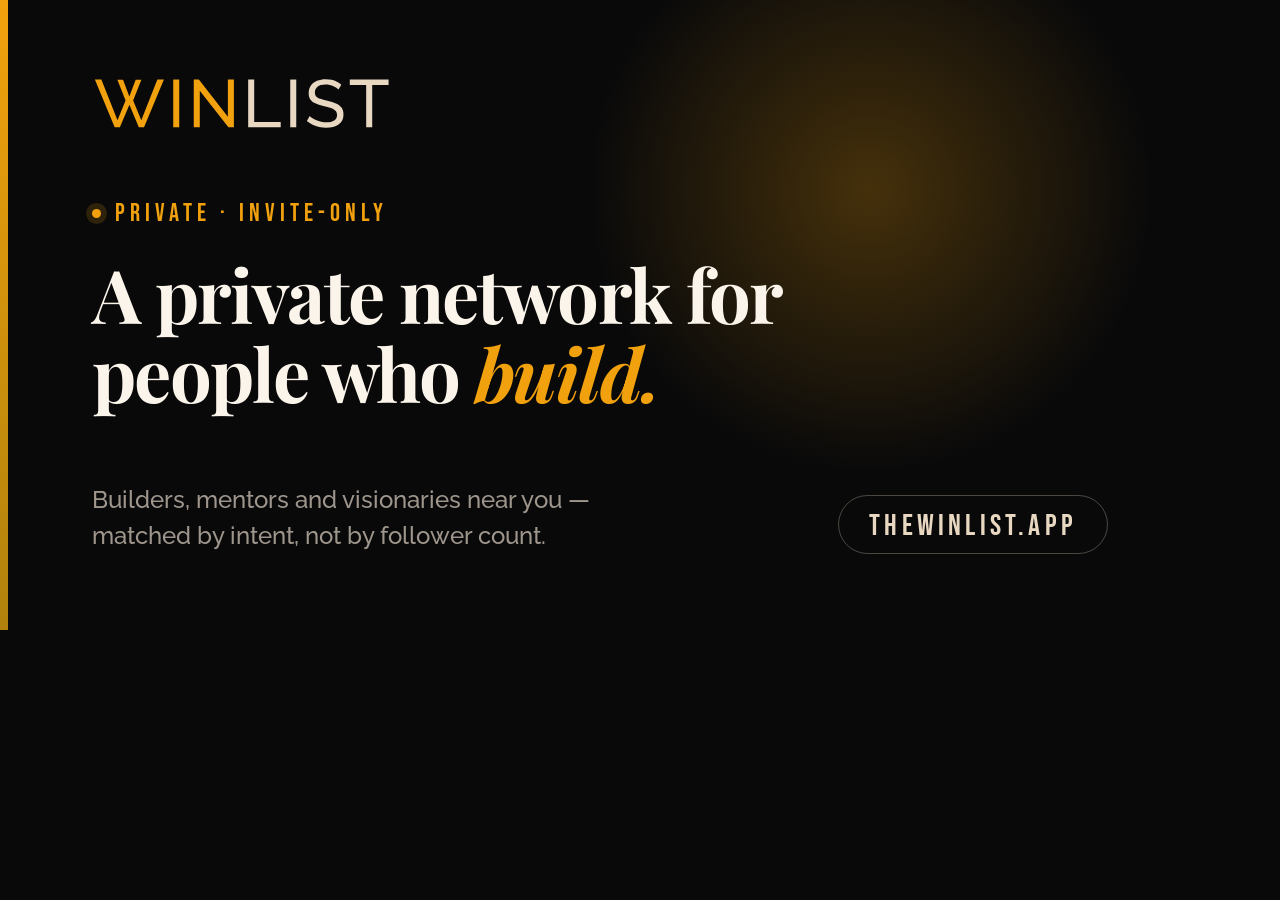
==== assets/og.source.html @ e1cf9b22 "Rebuild as WINLIST interest-list site Replaces the 2024 "WIN — motivation app" landing page with a s" ====
<!DOCTYPE html>
<html>
<head>
<meta charset="utf-8">
<link rel="preconnect" href="https://fonts.googleapis.com">
<link rel="preconnect" href="https://fonts.gstatic.com" crossorigin>
<link rel="stylesheet" href="https://fonts.googleapis.com/css2?family=Bebas+Neue&family=Playfair+Display:ital,wght@0,700;1,700&family=Raleway:wght@500;600;700&display=swap">
<style>
  *{margin:0;padding:0;box-sizing:border-box}
  html,body{width:1200px;height:630px;overflow:hidden}
  body{
    background:#09090A;
    font-family:"Raleway",sans-serif;
    color:#E8D7C1;
    position:relative;
  }
  .glow{
    position:absolute;top:-260px;right:-120px;width:900px;height:900px;
    background:radial-gradient(45% 45% at 50% 50%,rgba(241,161,13,.26),rgba(241,161,13,0) 70%);
  }
  .edge{position:absolute;left:0;top:0;bottom:0;width:8px;background:linear-gradient(180deg,#F1A10D,#B0820C)}
  .inner{position:relative;height:100%;padding:76px 92px;display:flex;flex-direction:column;justify-content:space-between}
  .wm{width:300px;height:auto}
  h1{
    font-family:"Playfair Display",Georgia,serif;
    font-size:74px;line-height:1.06;letter-spacing:-.022em;
    color:#FBF4EA;max-width:19ch;
  }
  h1 em{font-style:italic;color:#F1A10D}
  .eyebrow{
    font-family:"Bebas Neue",sans-serif;font-size:25px;letter-spacing:.2em;
    color:#F1A10D;display:flex;align-items:center;gap:14px;margin-bottom:26px;
  }
  .eyebrow span{width:9px;height:9px;border-radius:50%;background:#F1A10D;box-shadow:0 0 0 6px rgba(241,161,13,.16)}
  .foot{display:flex;align-items:flex-end;justify-content:space-between;gap:40px}
  .sub{font-size:24px;font-weight:500;color:#9E968C;max-width:40ch;line-height:1.5}
  .url{
    font-family:"Bebas Neue",sans-serif;font-size:30px;letter-spacing:.14em;color:#E8D7C1;
    border:1.5px solid rgba(232,215,193,.3);border-radius:999px;padding:12px 30px 9px;white-space:nowrap;
  }
</style>
</head>
<body>
  <div class="glow"></div>
  <div class="edge"></div>
  <div class="inner">
    <img class="wm" src="wordmark.svg" alt="">

    <div>
      <p class="eyebrow"><span></span>PRIVATE · INVITE-ONLY</p>
      <h1>A private network for people who <em>build.</em></h1>
    </div>

    <div class="foot">
      <p class="sub">Builders, mentors and visionaries near you — matched by intent, not by follower count.</p>
      <p class="url">THEWINLIST.APP</p>
    </div>
  </div>
</body>
</html>
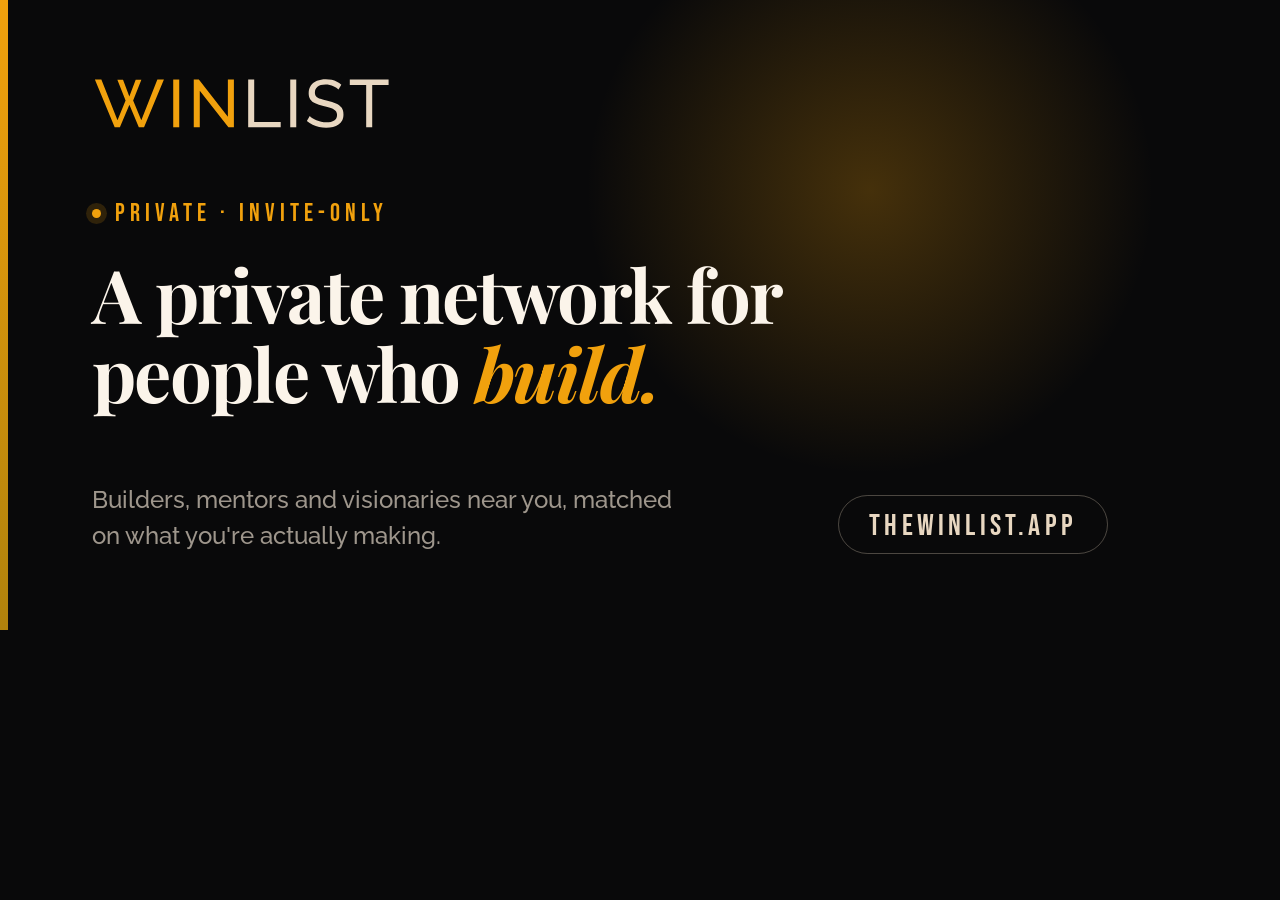
==== commit 2713b19d: "Rewrite site copy and add a contact section - Correct the matching claim. The first idea card said "" ====
--- a/assets/og.source.html
+++ b/assets/og.source.html
@@ -52,7 +52,7 @@
     </div>
 
     <div class="foot">
-      <p class="sub">Builders, mentors and visionaries near you — matched by intent, not by follower count.</p>
+      <p class="sub">Builders, mentors and visionaries near you, matched on what you're actually making.</p>
       <p class="url">THEWINLIST.APP</p>
     </div>
   </div>
